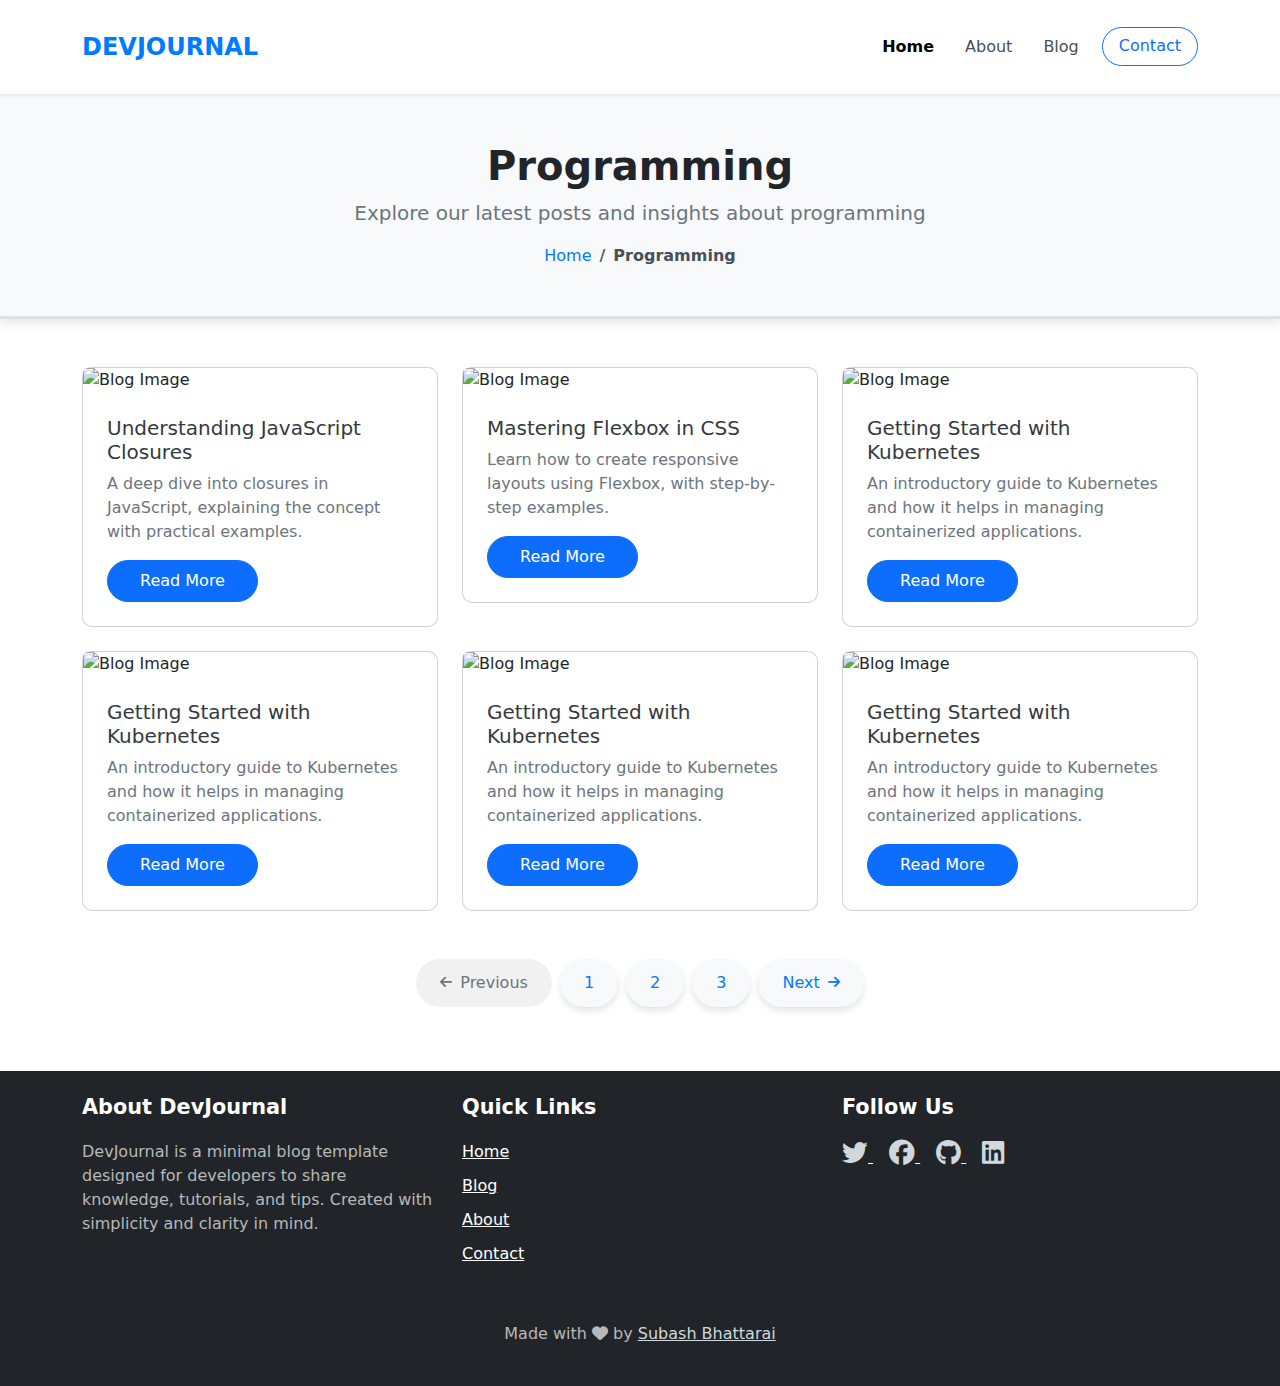
==== blogs.html @ 96300bae "added blogs page" ====
<!DOCTYPE html>
<html lang="en">
<head>
    <meta charset="UTF-8">
    <meta name="viewport" content="width=device-width, initial-scale=1.0">
    <title>DevJournal Bootstrap Template</title>
    <link href="assets/fonts/fontawesome-6.7.2/css/all.min.css" rel="stylesheet">
    <link href="assets/css/bootstrap.min.css" rel="stylesheet">
    <link href="assets/css/style.css" rel="stylesheet">
</head>
<body>
    <nav class="navbar py-4 navbar-expand-lg navbar-light bg-white shadow-sm">
        <div class="container">
            <!-- Brand/Logo -->
            <a class="navbar-brand fw-bold" href="index.html">
                DevJournal
            </a>
            <!-- Toggle Button for Mobile View -->
            <button class="navbar-toggler" type="button" data-bs-toggle="collapse" data-bs-target="#navbarNav" aria-controls="navbarNav" aria-expanded="false" aria-label="Toggle navigation">
                <span class="navbar-toggler-icon"></span>
            </button>
            <!-- Navbar Links -->
            <div class="collapse navbar-collapse" id="navbarNav">
                <ul class="navbar-nav ms-auto">
                    <li class="nav-item">
                        <a class="nav-link active" aria-current="page" href="#">Home</a>
                    </li>
                    <li class="nav-item">
                        <a class="nav-link" href="#">About</a>
                    </li>
                    <li class="nav-item">
                        <a class="nav-link" href="#">Blog</a>
                    </li>
                    <li class="nav-item">
                        <a class="btn btn-outline-primary" href="#">Contact</a>
                    </li>
                </ul>
            </div>
        </div>
    </nav>

    <!-- Enhanced Breadcrumb -->
    <nav aria-label="breadcrumb" class="breadcrumb-container py-5">
        <div class="container text-center">
            <h1 class="breadcrumb-title">Programming</h1>
            <p class="breadcrumb-subtitle">Explore our latest posts and insights about programming</p>
            <ol class="breadcrumb justify-content-center mt-3">
                <li class="breadcrumb-item"><a href="index.html">Home</a></li>
                <li class="breadcrumb-item active" aria-current="page">Programming</li>
            </ol>
        </div>
    </nav>


    <!-- Blogs Section -->
    <section class="blogs-section py-5">
        <div class="container">
            <div class="row gy-4">
                <!-- Blog Card -->
                <div class="col-md-4">
                    <div class="card">
                        <img src="https://www.dummyimage.co.uk/?size=600x450" class="card-img-top" alt="Blog Image">
                        <div class="card-body">
                            <h5 class="card-title">Understanding JavaScript Closures</h5>
                            <p class="card-text">A deep dive into closures in JavaScript, explaining the concept with practical examples.</p>
                            <a href="blog-single.html" class="btn btn-primary">Read More</a>
                        </div>
                    </div>
                </div>
                <!-- Blog Card -->
                <div class="col-md-4">
                    <div class="card">
                        <img src="https://www.dummyimage.co.uk/?size=600x450" class="card-img-top" alt="Blog Image">
                        <div class="card-body">
                            <h5 class="card-title">Mastering Flexbox in CSS</h5>
                            <p class="card-text">Learn how to create responsive layouts using Flexbox, with step-by-step examples.</p>
                            <a href="blog-single.html" class="btn btn-primary">Read More</a>
                        </div>
                    </div>
                </div>
                <!-- Blog Card -->
                <div class="col-md-4">
                    <div class="card">
                        <img src="https://www.dummyimage.co.uk/?size=600x450" class="card-img-top" alt="Blog Image">
                        <div class="card-body">
                            <h5 class="card-title">Getting Started with Kubernetes</h5>
                            <p class="card-text">An introductory guide to Kubernetes and how it helps in managing containerized applications.</p>
                            <a href="blog-single.html" class="btn btn-primary">Read More</a>
                        </div>
                    </div>
                </div>
                <!-- Blog Card -->
                <div class="col-md-4">
                    <div class="card">
                        <img src="https://www.dummyimage.co.uk/?size=600x450" class="card-img-top" alt="Blog Image">
                        <div class="card-body">
                            <h5 class="card-title">Getting Started with Kubernetes</h5>
                            <p class="card-text">An introductory guide to Kubernetes and how it helps in managing containerized applications.</p>
                            <a href="blog-single.html" class="btn btn-primary">Read More</a>
                        </div>
                    </div>
                </div>
                <!-- Blog Card -->
                <div class="col-md-4">
                    <div class="card">
                        <img src="https://www.dummyimage.co.uk/?size=600x450" class="card-img-top" alt="Blog Image">
                        <div class="card-body">
                            <h5 class="card-title">Getting Started with Kubernetes</h5>
                            <p class="card-text">An introductory guide to Kubernetes and how it helps in managing containerized applications.</p>
                            <a href="blog-single.html" class="btn btn-primary">Read More</a>
                        </div>
                    </div>
                </div>
                <!-- Blog Card -->
                <div class="col-md-4">
                    <div class="card">
                        <img src="https://www.dummyimage.co.uk/?size=600x450" class="card-img-top" alt="Blog Image">
                        <div class="card-body">
                            <h5 class="card-title">Getting Started with Kubernetes</h5>
                            <p class="card-text">An introductory guide to Kubernetes and how it helps in managing containerized applications.</p>
                            <a href="blog-single.html" class="btn btn-primary">Read More</a>
                        </div>
                    </div>
                </div>
            </div>

            <!-- Pagination -->
            <nav aria-label="Page navigation" class="mt-5">
                <ul class="pagination justify-content-center">
                    <li class="page-item disabled">
                        <a class="page-link" href="#" tabindex="-1" aria-disabled="true">
                            <i class="fas fa-arrow-left me-2"></i>Previous
                        </a>
                    </li>
                    <li class="page-item"><a class="page-link" href="#">1</a></li>
                    <li class="page-item"><a class="page-link" href="#">2</a></li>
                    <li class="page-item"><a class="page-link" href="#">3</a></li>
                    <li class="page-item">
                        <a class="page-link" href="#">
                            Next<i class="fas fa-arrow-right ms-2"></i>
                        </a>
                    </li>
                </ul>
            </nav>
        </div>
    </section>
        
    <footer class="footer bg-dark text-white py-4">
        <div class="container">
            <div class="row">
                <!-- Footer About Section -->
                <div class="col-md-4 mb-3">
                    <h5>About DevJournal</h5>
                    <p>DevJournal is a minimal blog template designed for developers to share knowledge, tutorials, and tips. Created with simplicity and clarity in mind.</p>
                </div>
                <!-- Footer Links Section -->
                <div class="col-md-4 mb-3">
                    <h5>Quick Links</h5>
                    <ul class="list-unstyled">
                        <li><a href="#" class="text-white">Home</a></li>
                        <li><a href="#" class="text-white">Blog</a></li>
                        <li><a href="#" class="text-white">About</a></li>
                        <li><a href="#" class="text-white">Contact</a></li>
                    </ul>
                </div>
                <!-- Footer Social Media Section -->
                <div class="col-md-4 mb-3">
                    <h5>Follow Us</h5>
                    <div>
                        <a href="#" class="text-white me-3">
                            <i class="fab fa-twitter"></i>
                        </a>
                        <a href="#" class="text-white me-3">
                            <i class="fab fa-facebook"></i>
                        </a>
                        <a href="#" class="text-white me-3">
                            <i class="fab fa-github"></i>
                        </a>
                        <a href="#" class="text-white">
                            <i class="fab fa-linkedin"></i>
                        </a>
                    </div>
                </div>
            </div>
            <div class="text-center mt-4">
                <p class="text-link">Made with <i class="fa fa-heart"></i> by <a href="https://subashbhattarai.com" target="_blank">Subash Bhattarai</a></p>
            </div>
        </div>
    </footer>

    <!-- Back to Top Button -->
    <button id="backToTop" class="btn btn-primary rounded-circle" aria-label="Back to top">
        <i class="fas fa-chevron-up"></i>
    </button>
    
    <script src="assets/js/jquery-3.7.1.min.js"></script>
    <script src="assets/js/bootstrap.bundle.min.js"></script>
    <script src="assets/js/script.js"></script>
</body>
</html>
---- assets/css/style.css ----
.navbar {
    transition: all 0.3s ease-in-out;
}

.navbar-brand {
    font-size: 1.5rem;
    color: #007bff;
    text-transform: uppercase;
}

.navbar-brand:hover {
    color: #0056b3;
}

.nav-link {
    font-size: 1rem;
    margin-right: 15px;
    color: #495057;
    transition: color 0.2s ease-in-out;
}

.nav-link:hover {
    color: #007bff;
}

.nav-link.active {
    font-weight: bold;
    color: #007bff;
}

.btn-outline-primary {
    border-radius: 25px;
    padding: 0.4rem 1rem;
    transition: all 0.3s ease-in-out;
}

.btn-outline-primary:hover {
    background-color: #007bff;
    color: white;
    border-color: #007bff;
}

@media (max-width: 768px) {
    .navbar-brand {
        font-size: 1.2rem;
    }
    .nav-link {
        margin-right: 0;
    }
}

/* hero section */
.hero {
    background-color: #f8f9fa; /* Light gray background */
    border-radius: 10px;
}

.hero h1 {
    color: #343a40; /* Dark gray for titles */
    font-weight: 700;
    line-height: 1.2;
}

.hero p {
    font-size: 1.2rem;
    color: #6c757d; /* Muted text */
}

.hero img {
    max-width: 100%;
    border-radius: 10px;
    transition: transform 0.3s ease-in-out;
}

.hero img:hover {
    transform: scale(1.05);
}

.btn-primary {
    border-radius: 25px;
    padding: 0.5rem 2rem;
    transition: background-color 0.3s ease-in-out;
}

.btn-primary:hover {
    background-color: #0056b3;
}

/* recent posts */
.recent-posts {
    background-color: #f8f9fa;
}

.card {
    border-radius: 10px;
    transition: transform 0.3s ease-in-out;
}

.card:hover {
    transform: translateY(-5px);
    box-shadow: 0 4px 10px rgba(0, 0, 0, 0.1);
}

.card-title {
    font-size: 1.25rem;
    color: #343a40;
}

.card-text {
    color: #6c757d;
}

.card-body {
    padding: 1.5rem;
}

.btn-outline-primary {
    border-radius: 25px;
    transition: all 0.3s ease-in-out;
}

.btn-outline-primary:hover {
    background-color: #007bff;
    color: white;
    border-color: #007bff;
}

/* post section */
.post-content {
    line-height: 1.8;
    font-size: 1.1rem;
    color: #555;
}

.post-content h3 {
    margin-top: 2rem;
    font-size: 1.5rem;
    color: #333;
    border-left: 4px solid #007bff;
    padding-left: 10px;
}

.post-content ul {
    margin: 1rem 0;
    padding-left: 1.5rem;
}

.post-content ul li {
    margin-bottom: 10px;
    list-style: disc;
}

/* Code Container Styling */
.code-block {
    position: relative;
    margin-bottom: 1.5rem;
}

/* Copy Button Styling */
.code-block .copy-btn {
    position: absolute;
    top: 10px;
    right: 10px;
    background-color: #007bff;
    color: #fff;
    border: none;
    border-radius: 4px;
    padding: 5px 10px;
    font-size: 0.9rem;
    cursor: pointer;
    transition: background-color 0.3s ease;
    z-index: 10;
}

.code-block .copy-btn:hover {
    background-color: #0056b3;
}

.code-block .copy-btn:active {
    background-color: #00408b;
}

.code-block .copy-btn:focus {
    outline: none;
}

.code-block {
    background-color: #f5f5f5;
    color: #2d2d2d;
    border: 1px solid #ddd;
    border-radius: 6px;
    padding: 15px;
    font-family: 'Courier New', Courier, monospace;
    font-size: 0.95rem;
    overflow-x: auto;
    margin-bottom: 1.5rem;
    box-shadow: 0 1px 3px rgba(0, 0, 0, 0.1);
}

.code-block code {
    display: block;
    white-space: pre-wrap;
    word-wrap: break-word;
}

/* Scrollbar Styling */
.code-block::-webkit-scrollbar {
    height: 8px;
    background-color: #f5f5f5;
}

.code-block::-webkit-scrollbar-thumb {
    background-color: #bbb;
    border-radius: 4px;
}

.code-block:hover {
    border-color: #aaa;
    box-shadow: 0 1px 5px rgba(0, 0, 0, 0.2);
}

/* Breadcrumb Container */
.breadcrumb-container {
    background-color: #f8f9fa; /* Light gray for a clean look */
    color: #333; /* Dark text for contrast */
    padding: 3rem 1rem;
    border-bottom: 3px solid #e0e0e0;
    box-shadow: 0px 4px 10px rgba(0, 0, 0, 0.1);
}

/* Title and Subtitle */
.breadcrumb-title {
    font-size: 2.5rem;
    font-weight: bold;
    margin-bottom: 0.5rem;
    color: #212529;
}

.breadcrumb-subtitle {
    font-size: 1.25rem;
    font-weight: 300;
    margin-bottom: 1rem;
    color: #6c757d;
}

/* Breadcrumb Links */
.breadcrumb {
    background-color: transparent;
    padding: 0;
    margin: 0;
    font-size: 1rem;
}

.breadcrumb-item a {
    color: #007bff;
    text-decoration: none;
    font-weight: 500;
    transition: color 0.3s ease;
}

.breadcrumb-item a:hover {
    color: #0056b3;
}

.breadcrumb-item.active {
    color: #495057;
    font-weight: 600;
}

/* Blogs Section */
.blogs-section h2 {
    font-size: 2.5rem;
    color: #333;
}

/* Pagination Styling */
.pagination {
    font-size: 1rem;
}

.pagination .page-item .page-link {
    color: #007bff;
    border: none;
    padding: 0.75rem 1.5rem;
    margin: 0 0.25rem;
    background-color: #f8f9fa;
    border-radius: 50px;
    box-shadow: 0px 4px 6px rgba(0, 0, 0, 0.1);
    transition: all 0.3s ease;
    display: flex;
    align-items: center;
}

.pagination .page-item .page-link i {
    font-size: 0.85rem;
}

.pagination .page-item .page-link:hover {
    color: #fff;
    background-color: #007bff;
    box-shadow: 0px 4px 8px rgba(0, 0, 0, 0.2);
}

.pagination .page-item.active .page-link {
    color: #fff;
    background-color: #007bff;
    border-color: #007bff;
    box-shadow: 0px 4px 8px rgba(0, 0, 0, 0.2);
}

.pagination .page-item.disabled .page-link {
    color: #6c757d;
    background-color: #f1f1f1;
    border: none;
    box-shadow: none;
    pointer-events: none;
}


/* footer */
.footer {
    background-color: #212529;
    color: #ffffff;
    padding-top: 60px;
    padding-bottom: 30px;
}

.footer h5 {
    font-size: 1.3rem;
    font-weight: 600;
    color: #ffffff;
    margin-bottom: 20px;
}

.footer p {
    font-size: 1rem;
    color: #b8b8b8;
}

.footer a {
    font-size: 1rem;
    color: #cfd8dc;
    transition: color 0.3s ease-in-out;
}

.footer a:hover {
    color: #007bff;
}

.footer .fab {
    font-size: 1.6rem;
    color: #cfd8dc;
    transition: color 0.3s ease-in-out;
}

.footer .fab:hover {
    color: #007bff;
}

.footer .list-unstyled {
    padding-left: 0;
}

.footer .list-unstyled li {
    margin-bottom: 10px;
}

#backToTop {
    position: fixed;
    bottom: 30px;
    right: 30px;
    padding: 10px 15px;
    font-size: 1.5rem;
    background-color: #007bff;
    color: white;
    border: none;
    border-radius: 50%;
    box-shadow: 0 4px 10px rgba(0, 0, 0, 0.2);
    display: none;
    cursor: pointer;
    z-index: 1000;
    transition: all 0.3s ease-in-out;
}

#backToTop:hover {
    background-color: #0056b3;
}

@media (max-width: 768px) {
    .footer .col-md-4 {
        text-align: center;
        margin-bottom: 1.5rem;
    }
}
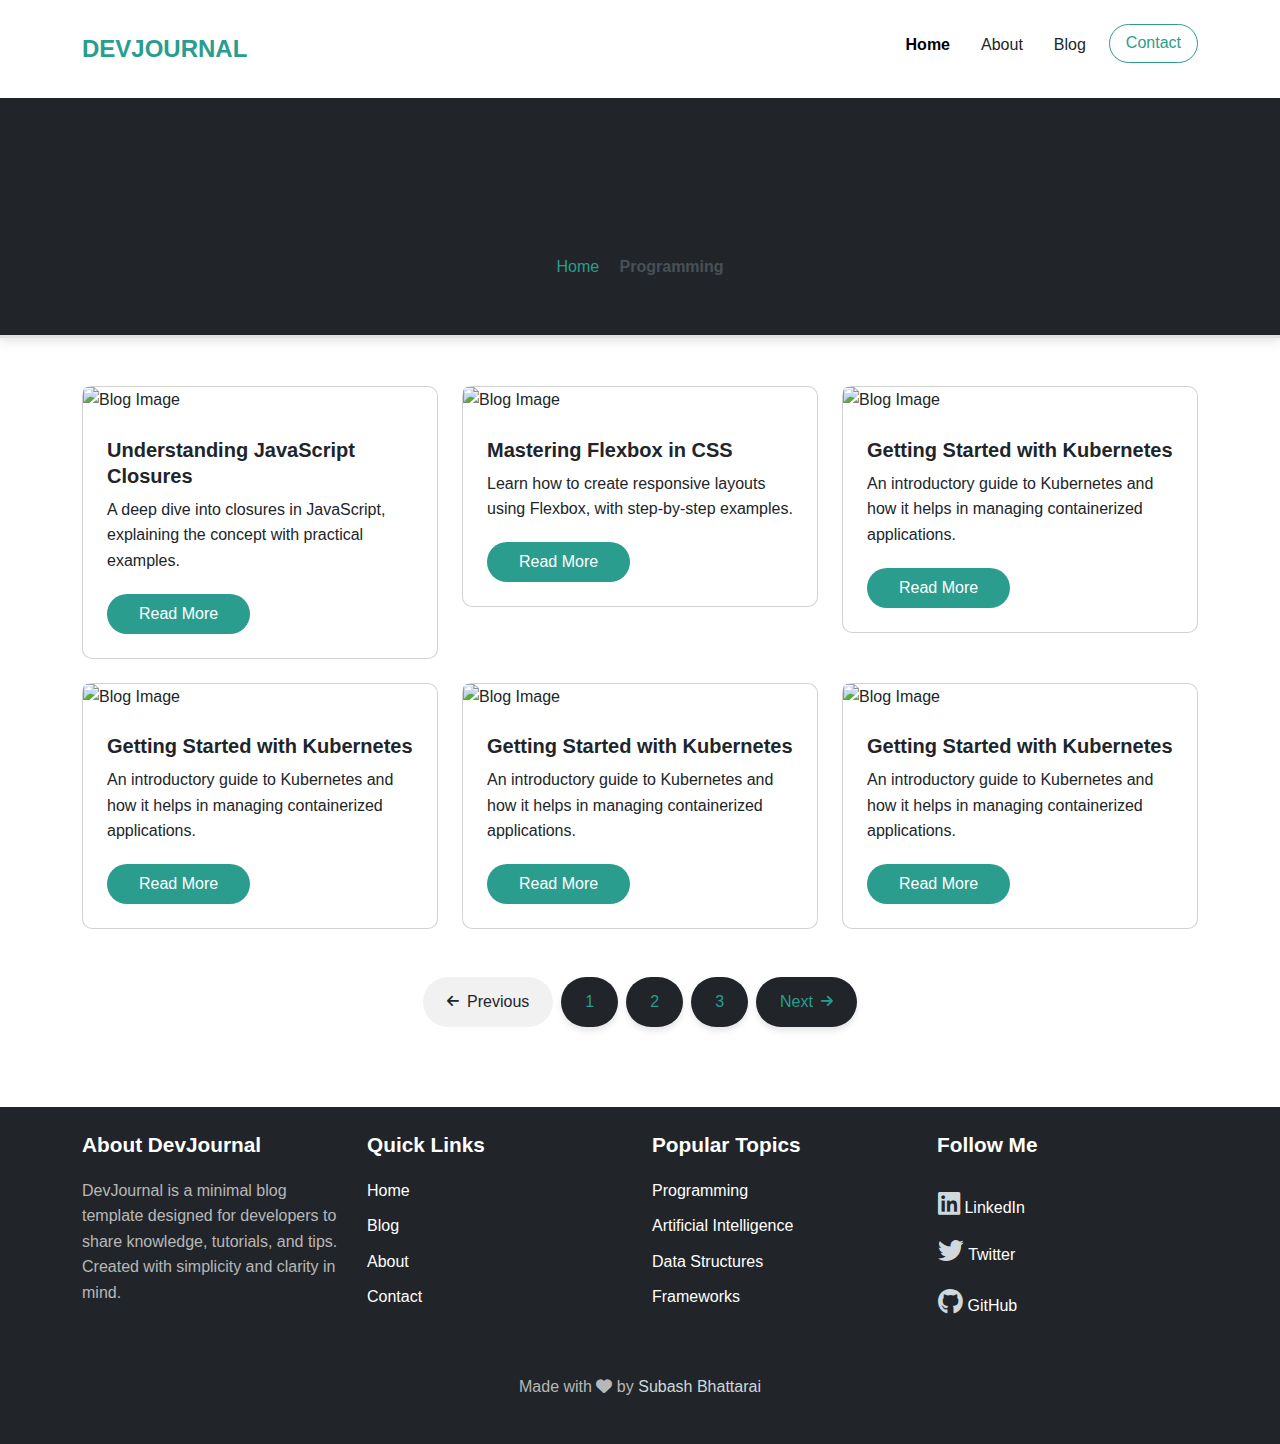
==== commit c7fc2ef1: "footer modification + screenshot" ====
--- a/blogs.html
+++ b/blogs.html
@@ -149,12 +149,12 @@
         <div class="container">
             <div class="row">
                 <!-- Footer About Section -->
-                <div class="col-md-4 mb-3">
+                <div class="col-md-3 mb-3">
                     <h5>About DevJournal</h5>
                     <p>DevJournal is a minimal blog template designed for developers to share knowledge, tutorials, and tips. Created with simplicity and clarity in mind.</p>
                 </div>
                 <!-- Footer Links Section -->
-                <div class="col-md-4 mb-3">
+                <div class="col-md-3 mb-3">
                     <h5>Quick Links</h5>
                     <ul class="list-unstyled">
                         <li><a href="#" class="text-white">Home</a></li>
@@ -163,22 +163,35 @@
                         <li><a href="#" class="text-white">Contact</a></li>
                     </ul>
                 </div>
+                <!-- Footer Links Section -->
+                <div class="col-md-3 mb-3">
+                    <h5>Popular Topics</h5>
+                    <ul class="list-unstyled">
+                        <li><a href="#" class="text-white">Programming</a></li>
+                        <li><a href="#" class="text-white">Artificial Intelligence</a></li>
+                        <li><a href="#" class="text-white">Data Structures</a></li>
+                        <li><a href="#" class="text-white">Frameworks</a></li>
+                    </ul>
+                </div>
                 <!-- Footer Social Media Section -->
-                <div class="col-md-4 mb-3">
-                    <h5>Follow Us</h5>
-                    <div>
-                        <a href="#" class="text-white me-3">
-                            <i class="fab fa-twitter"></i>
-                        </a>
-                        <a href="#" class="text-white me-3">
-                            <i class="fab fa-facebook"></i>
-                        </a>
-                        <a href="#" class="text-white me-3">
-                            <i class="fab fa-github"></i>
-                        </a>
-                        <a href="#" class="text-white">
-                            <i class="fab fa-linkedin"></i>
-                        </a>
+                <div class="col-md-3 mb-3">
+                    <h5>Follow Me</h5>
+                    <div class="row">
+                        <div class="col-12 mt-1">
+                            <a href="#" class="btn text-white px-0">
+                                <i class="fab fa-linkedin"></i> LinkedIn
+                            </a>
+                        </div>
+                        <div class="col-12">
+                            <a href="#" class="btn text-white me-3 px-0">
+                                <i class="fab fa-twitter"></i> Twitter
+                            </a>
+                        </div>
+                        <div class="col-12 mt-1">
+                            <a href="#" class="btn text-white me-3 px-0">
+                                <i class="fab fa-github"></i> GitHub
+                            </a>
+                        </div>                        
                     </div>
                 </div>
             </div>
--- a/assets/css/style.css
+++ b/assets/css/style.css
@@ -1,31 +1,219 @@
+/* Base Typography */
+:root {
+    /* Primary Colors */
+    --primary-red: #e63946;
+    --primary-orange: #ff8c42;
+    --primary-teal: #2a9d8f;
+    --primary-purple: #6a4c93;
+    --primary-peach: #f4a261;
+
+    /* Current Primary Color */
+    --primary-color: var(--primary-teal); /* Change this to switch colors */
+
+    /* Text Colors */
+    --text-color: var(--darker-text-color); /* Dark gray for main text */
+    --darker-text-color: #212529; /* Slightly darker for headings */
+    --muted-text-color: var(--muted-text-color);
+
+    /* Background Colors */
+    --background-color: #ffffff; /* Default white */
+    --secondary-bg-color: var(--text-color); /* Light gray */
+
+    /* Button Colors */
+    --btn-hover-color: #21867a; /* Slightly darker for hover effect */
+}
+
+body {
+    font-family: 'Inter', sans-serif; /* Modern and clean font */
+    line-height: 1.6;
+    color: var(--text-color); /* Dark gray for primary text */
+    background-color: var(--background-color); /* White background for readability */
+    font-size: 16px;
+    margin: 0;
+    padding: 0;
+}
+
+/* Headings */
+h1, h2, h3, h4, h5, h6 {
+    font-weight: 700;
+    color: var(--darker-text-color); /* Slightly darker text color */
+    line-height: 1.3;
+    margin-bottom: 1rem;
+}
+
+h1 {
+    font-size: 2.5rem;
+}
+
+h2 {
+    font-size: 2rem;
+}
+
+h3 {
+    font-size: 1.75rem;
+}
+
+h4 {
+    font-size: 1.5rem;
+}
+
+h5 {
+    font-size: 1.25rem;
+}
+
+h6 {
+    font-size: 1rem;
+}
+
+/* Paragraphs */
+p {
+    margin-bottom: 1.25rem;
+    font-size: 1rem;
+    color: var(--muted-text-color);
+}
+
+/* Links */
+a {
+    color: var(--text-color);
+    text-decoration: none;
+    transition: color 0.3s ease;
+}
+
+a:hover {
+    color: var(--primary-color);
+    text-decoration: none;
+}
+
+/* Blockquote */
+blockquote {
+    font-style: italic;
+    color: var(--muted-text-color);
+    border-left: 4px solid var(--primary-color);
+    padding-left: 1rem;
+    margin: 1.5rem 0;
+}
+
+/* Lists */
+ul, ol {
+    margin-bottom: 1.5rem;
+    padding-left: 1.5rem;
+}
+
+ul li {
+    margin-bottom: 0.5rem;
+}
+
+ol li {
+    margin-bottom: 0.5rem;
+}
+
+/* Code Blocks */
+pre, code {
+    font-family: 'Fira Code', monospace; /* Developer-friendly font */
+    color: var(--darker-text-color);
+    padding: 0.5rem;
+    border-radius: 5px;
+    overflow-x: auto;
+}
+
+pre {
+    padding: 1rem;
+    margin-bottom: 1.5rem;
+    box-shadow: 0 2px 5px rgba(0, 0, 0, 0.1);
+}
+
+/* Tables */
+table {
+    width: 100%;
+    border-collapse: collapse;
+    margin-bottom: 1.5rem;
+}
+
+th, td {
+    border: 1px solid #dee2e6;
+    padding: 0.75rem;
+    text-align: left;
+}
+
+th {
+    background-color: var(--text-color);
+    font-weight: bold;
+}
+
+/* Buttons */
+button, .btn {
+    font-family: inherit;
+    font-weight: 500;
+    font-size: 1rem;
+    border-radius: 25px;
+    padding: 0.5rem 1.5rem;
+    transition: all 0.3s ease;
+}
+
+.btn-primary {
+    background-color: var(--primary-color);
+    color: #ffffff;
+    border: none;
+}
+
+.btn-primary:hover {
+    background-color: var(--btn-hover-color);
+}
+
+/* Responsive Text */
+@media (max-width: 768px) {
+    h1 {
+        font-size: 2rem;
+    }
+
+    h2 {
+        font-size: 1.75rem;
+    }
+
+    h3 {
+        font-size: 1.5rem;
+    }
+
+    p {
+        font-size: 0.95rem;
+    }
+}
+
+.btn-outline-primary{
+    border: 1px solid var(--primary-color);
+    color: var(--primary-color);
+    background-color: transparent;
+}
+
+/* navbar */
 .navbar {
     transition: all 0.3s ease-in-out;
 }
 
 .navbar-brand {
     font-size: 1.5rem;
-    color: #007bff;
+    color: var(--primary-color);
     text-transform: uppercase;
 }
 
 .navbar-brand:hover {
-    color: #0056b3;
+    color: var(--btn-hover-color);
 }
 
 .nav-link {
     font-size: 1rem;
     margin-right: 15px;
-    color: #495057;
+    color: var(--darker-text-color);
     transition: color 0.2s ease-in-out;
 }
 
 .nav-link:hover {
-    color: #007bff;
+    color: var(--primary-color);
 }
 
 .nav-link.active {
     font-weight: bold;
-    color: #007bff;
+    color: var(--primary-color);
 }
 
 .btn-outline-primary {
@@ -35,9 +223,9 @@
 }
 
 .btn-outline-primary:hover {
-    background-color: #007bff;
+    background-color: var(--primary-color);
     color: white;
-    border-color: #007bff;
+    border-color: var(--primary-color);
 }
 
 @media (max-width: 768px) {
@@ -51,19 +239,19 @@
 
 /* hero section */
 .hero {
-    background-color: #f8f9fa; /* Light gray background */
+    background-color: var(--text-color); /* Light gray background */
     border-radius: 10px;
 }
 
 .hero h1 {
-    color: #343a40; /* Dark gray for titles */
+    color: var(--darker-text-color); /* Dark gray for titles */
     font-weight: 700;
     line-height: 1.2;
 }
 
 .hero p {
     font-size: 1.2rem;
-    color: #6c757d; /* Muted text */
+    color: var(--muted-text-color); /* Muted text */
 }
 
 .hero img {
@@ -83,12 +271,12 @@
 }
 
 .btn-primary:hover {
-    background-color: #0056b3;
+    background-color: var(--btn-hover-color);
 }
 
 /* recent posts */
 .recent-posts {
-    background-color: #f8f9fa;
+    background-color: var(--background-color);
 }
 
 .card {
@@ -103,11 +291,11 @@
 
 .card-title {
     font-size: 1.25rem;
-    color: #343a40;
+    color: var(--darker-text-color);
 }
 
 .card-text {
-    color: #6c757d;
+    color: var(--muted-text-color);
 }
 
 .card-body {
@@ -120,23 +308,23 @@
 }
 
 .btn-outline-primary:hover {
-    background-color: #007bff;
+    background-color: var(--primary-color);
     color: white;
-    border-color: #007bff;
+    border-color: var(--primary-color);
 }
 
 /* post section */
 .post-content {
     line-height: 1.8;
     font-size: 1.1rem;
-    color: #555;
+    color: var(--text-color);
 }
 
 .post-content h3 {
     margin-top: 2rem;
     font-size: 1.5rem;
-    color: #333;
-    border-left: 4px solid #007bff;
+    color: var(--darker-text-color);
+    border-left: 4px solid var(--primary-color);
     padding-left: 10px;
 }
 
@@ -161,7 +349,7 @@
     position: absolute;
     top: 10px;
     right: 10px;
-    background-color: #007bff;
+    background-color: var(--primary-color);
     color: #fff;
     border: none;
     border-radius: 4px;
@@ -173,11 +361,11 @@
 }
 
 .code-block .copy-btn:hover {
-    background-color: #0056b3;
+    background-color: var(--btn-hover-color);
 }
 
 .code-block .copy-btn:active {
-    background-color: #00408b;
+    background-color: var(--primary-color);
 }
 
 .code-block .copy-btn:focus {
@@ -186,7 +374,7 @@
 
 .code-block {
     background-color: #f5f5f5;
-    color: #2d2d2d;
+    color: var(--darker-text-color);
     border: 1px solid #ddd;
     border-radius: 6px;
     padding: 15px;
@@ -221,8 +409,8 @@
 
 /* Breadcrumb Container */
 .breadcrumb-container {
-    background-color: #f8f9fa; /* Light gray for a clean look */
-    color: #333; /* Dark text for contrast */
+    background-color: var(--text-color); /* Light gray for a clean look */
+    color: var(--darker-text-color); /* Dark text for contrast */
     padding: 3rem 1rem;
     border-bottom: 3px solid #e0e0e0;
     box-shadow: 0px 4px 10px rgba(0, 0, 0, 0.1);
@@ -240,7 +428,7 @@
     font-size: 1.25rem;
     font-weight: 300;
     margin-bottom: 1rem;
-    color: #6c757d;
+    color: var(--muted-text-color);
 }
 
 /* Breadcrumb Links */
@@ -252,14 +440,14 @@
 }
 
 .breadcrumb-item a {
-    color: #007bff;
+    color: var(--primary-color);
     text-decoration: none;
     font-weight: 500;
     transition: color 0.3s ease;
 }
 
 .breadcrumb-item a:hover {
-    color: #0056b3;
+    color: var(--btn-hover-color);
 }
 
 .breadcrumb-item.active {
@@ -270,7 +458,7 @@
 /* Blogs Section */
 .blogs-section h2 {
     font-size: 2.5rem;
-    color: #333;
+    color: var(--darker-text-color);
 }
 
 /* Pagination Styling */
@@ -279,11 +467,11 @@
 }
 
 .pagination .page-item .page-link {
-    color: #007bff;
+    color: var(--primary-color);
     border: none;
     padding: 0.75rem 1.5rem;
     margin: 0 0.25rem;
-    background-color: #f8f9fa;
+    background-color: var(--text-color);
     border-radius: 50px;
     box-shadow: 0px 4px 6px rgba(0, 0, 0, 0.1);
     transition: all 0.3s ease;
@@ -297,19 +485,19 @@
 
 .pagination .page-item .page-link:hover {
     color: #fff;
-    background-color: #007bff;
+    background-color: var(--primary-color);
     box-shadow: 0px 4px 8px rgba(0, 0, 0, 0.2);
 }
 
 .pagination .page-item.active .page-link {
     color: #fff;
-    background-color: #007bff;
-    border-color: #007bff;
+    background-color: var(--primary-color);
+    border-color: var(--primary-color);
     box-shadow: 0px 4px 8px rgba(0, 0, 0, 0.2);
 }
 
 .pagination .page-item.disabled .page-link {
-    color: #6c757d;
+    color: var(--muted-text-color);
     background-color: #f1f1f1;
     border: none;
     box-shadow: none;
@@ -319,8 +507,8 @@
 
 /* footer */
 .footer {
-    background-color: #212529;
-    color: #ffffff;
+    background-color: black;
+    color: var(--text-color);
     padding-top: 60px;
     padding-bottom: 30px;
 }
@@ -328,7 +516,7 @@
 .footer h5 {
     font-size: 1.3rem;
     font-weight: 600;
-    color: #ffffff;
+    color: var(--background-color);
     margin-bottom: 20px;
 }
 
@@ -344,7 +532,7 @@
 }
 
 .footer a:hover {
-    color: #007bff;
+    color: var(--primary-color);
 }
 
 .footer .fab {
@@ -354,7 +542,7 @@
 }
 
 .footer .fab:hover {
-    color: #007bff;
+    color: var(--primary-color);
 }
 
 .footer .list-unstyled {
@@ -371,7 +559,7 @@
     right: 30px;
     padding: 10px 15px;
     font-size: 1.5rem;
-    background-color: #007bff;
+    background-color: var(--primary-color);
     color: white;
     border: none;
     border-radius: 50%;
@@ -383,7 +571,7 @@
 }
 
 #backToTop:hover {
-    background-color: #0056b3;
+    background-color: var(--btn-hover-color);
 }
 
 @media (max-width: 768px) {
